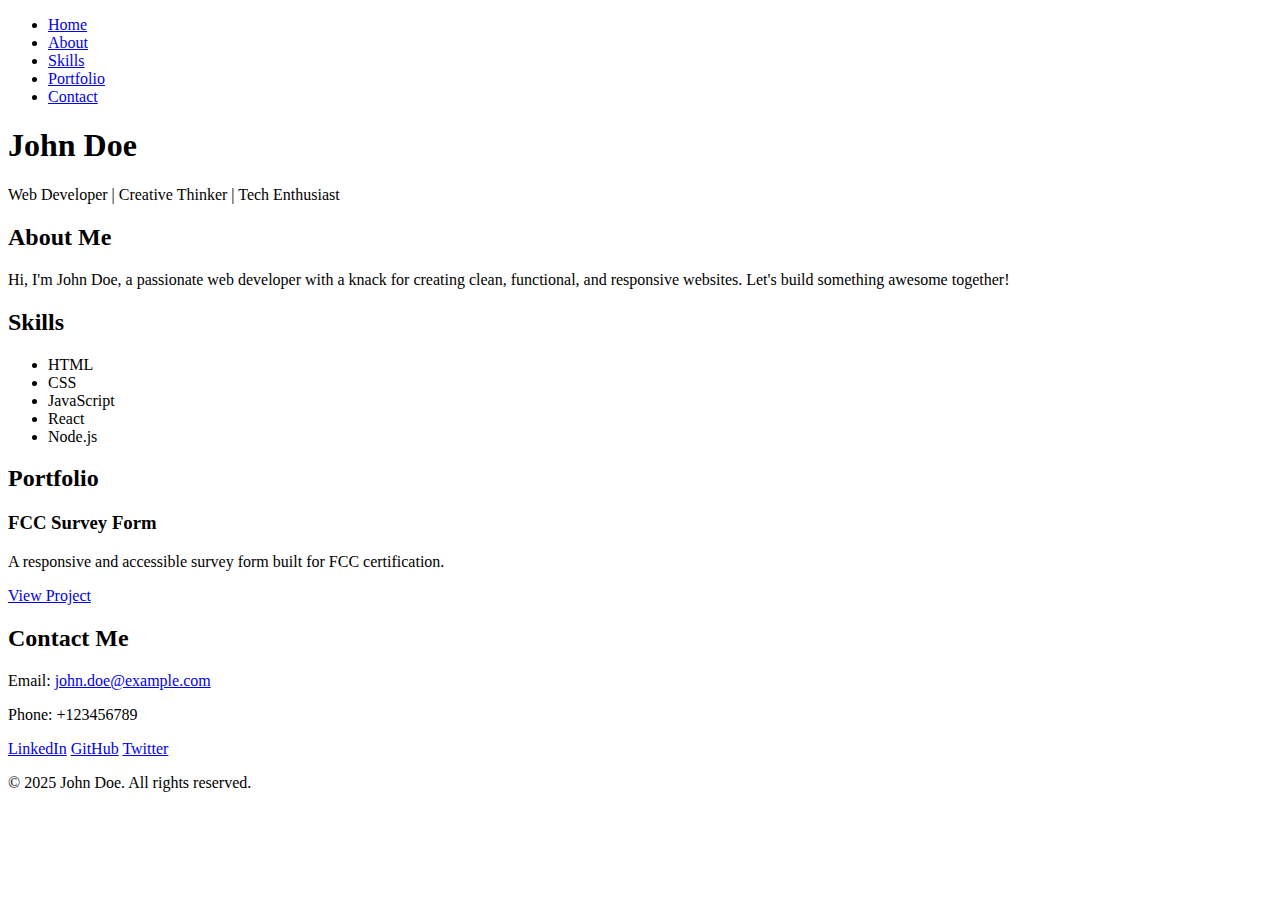
==== index.html @ 7dffb831 "Create index.html" ====
<!DOCTYPE html>
<html lang="en">
  <head>
    <meta charset="UTF-8">
    <meta name="viewport" content="width=device-width, initial-scale=1.0">
    <title>My Portfolio</title>
    <link rel="stylesheet" href="style.css">
  </head>
  <body>
    <!-- Navigation Bar -->
    <nav>
      <ul>
        <li><a href="#home">Home</a></li>
        <li><a href="#about">About</a></li>
        <li><a href="#skills">Skills</a></li>
        <li><a href="#portfolio">Portfolio</a></li>
        <li><a href="#contact">Contact</a></li>
      </ul>
    </nav>

    <!-- Header Section -->
    <header id="home">
      <h1>John Doe</h1>
      <p>Web Developer | Creative Thinker | Tech Enthusiast</p>
    </header>

    <!-- About Section -->
    <section id="about">
      <h2>About Me</h2>
      <p>
        Hi, I'm John Doe, a passionate web developer with a knack for creating clean,
        functional, and responsive websites. Let's build something awesome together!
      </p>
    </section>

    <!-- Skills Section -->
    <section id="skills">
      <h2>Skills</h2>
      <ul>
        <li>HTML</li>
        <li>CSS</li>
        <li>JavaScript</li>
        <li>React</li>
        <li>Node.js</li>
      </ul>
    </section>

    <!-- Portfolio Section -->
    <section id="portfolio">
      <h2>Portfolio</h2>
      <div class="project">
        <h3>FCC Survey Form</h3>
        <p>A responsive and accessible survey form built for FCC certification.</p>
        <a href="https://example.com" target="_blank">View Project</a>
      </div>
    </section>

    <!-- Contact Section -->
    <section id="contact">
      <h2>Contact Me</h2>
      <p>Email: <a href="mailto:john.doe@example.com">john.doe@example.com</a></p>
      <p>Phone: +123456789</p>
      <div class="social-links">
        <a href="https://linkedin.com/in/johndoe" target="_blank">LinkedIn</a>
        <a href="https://github.com/johndoe" target="_blank">GitHub</a>
        <a href="https://twitter.com/johndoe" target="_blank">Twitter</a>
      </div>
    </section>

    <!-- Footer -->
    <footer>
      <p>&copy; 2025 John Doe. All rights reserved.</p>
    </footer>
  </body>
</html>
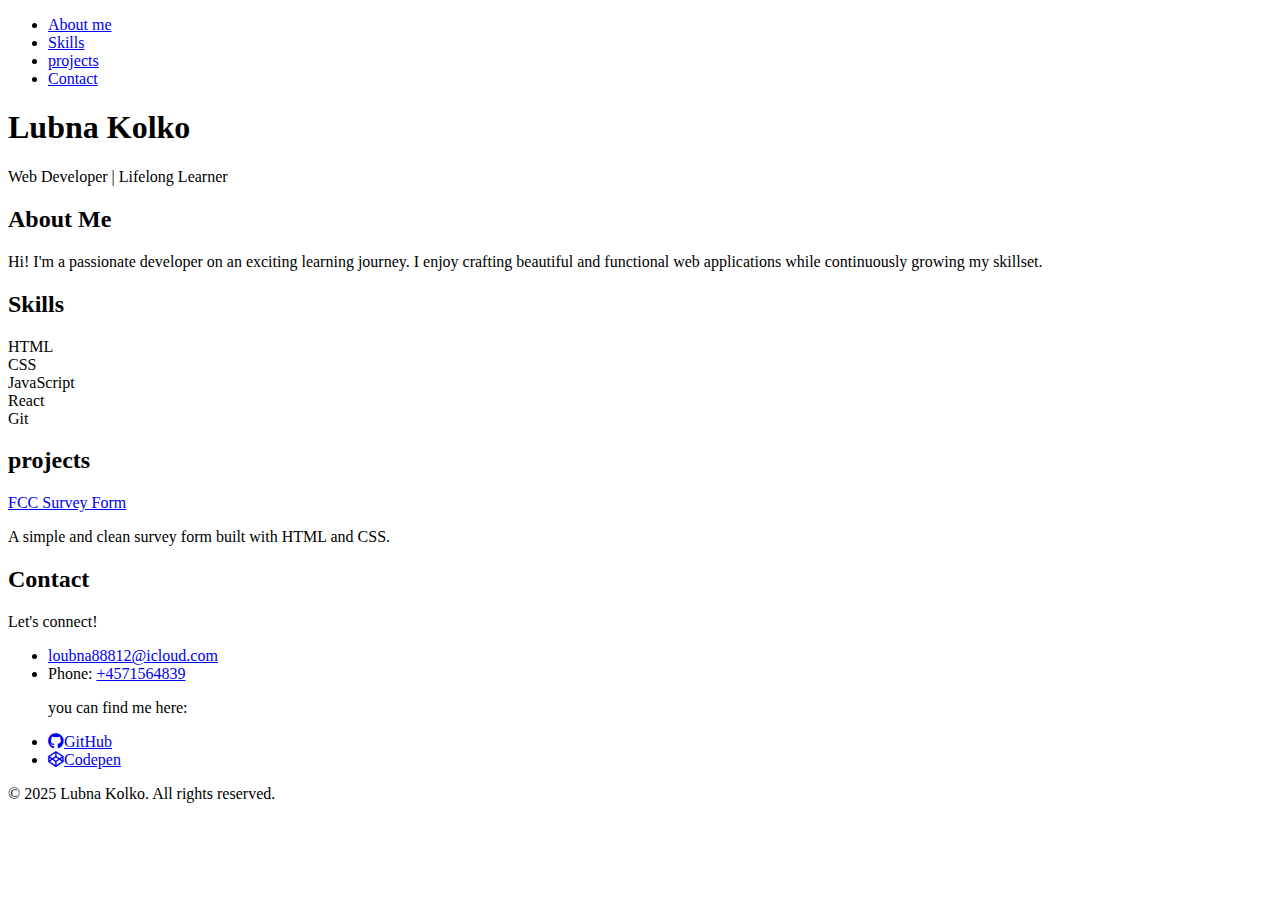
==== commit 493c7b4d: "Update index.html" ====
--- a/index.html
+++ b/index.html
@@ -1,75 +1,69 @@
 <!DOCTYPE html>
 <html lang="en">
-  <head>
+<head>
     <meta charset="UTF-8">
     <meta name="viewport" content="width=device-width, initial-scale=1.0">
-    <title>My Portfolio</title>
-    <link rel="stylesheet" href="style.css">
-  </head>
-  <body>
-    <!-- Navigation Bar -->
-    <nav>
-      <ul>
-        <li><a href="#home">Home</a></li>
-        <li><a href="#about">About</a></li>
-        <li><a href="#skills">Skills</a></li>
-        <li><a href="#portfolio">Portfolio</a></li>
-        <li><a href="#contact">Contact</a></li>
-      </ul>
-    </nav>
+    <title>Developer Portfolio</title>
+    <link rel="stylesheet" href="styles.css">
+<link href="https://cdnjs.cloudflare.com/ajax/libs/font-awesome/6.0.0-beta3/css/all.min.css" rel="stylesheet">
+</head>
+<body>
+        <nav>
+            <ul>
+                <li><a href="#about">About me</a></li>
+                <li><a href="#skills">Skills</a></li>
+                <li><a href="#projects">projects</a></li>
+                <li><a href="#contact">Contact</a></li>
+            </ul>
+        </nav>
 
-    <!-- Header Section -->
-    <header id="home">
-      <h1>John Doe</h1>
-      <p>Web Developer | Creative Thinker | Tech Enthusiast</p>
+<header id="home">
+        <div class="header-content">
+            <h1 class="animated-text">Lubna Kolko</h1>
+            <p>Web Developer | Lifelong Learner</p>
+        </div>
     </header>
 
-    <!-- About Section -->
     <section id="about">
-      <h2>About Me</h2>
-      <p>
-        Hi, I'm John Doe, a passionate web developer with a knack for creating clean,
-        functional, and responsive websites. Let's build something awesome together!
-      </p>
+        <h2>About Me</h2>
+        <p>Hi! I'm a passionate developer on an exciting learning journey. I enjoy crafting beautiful and functional web applications while continuously growing my skillset.</p>
     </section>
 
-    <!-- Skills Section -->
     <section id="skills">
-      <h2>Skills</h2>
-      <ul>
-        <li>HTML</li>
-        <li>CSS</li>
-        <li>JavaScript</li>
-        <li>React</li>
-        <li>Node.js</li>
-      </ul>
+        <h2>Skills</h2>
+        <div class="skills-bubble">
+    <div class="bubble">HTML</div>
+    <div class="bubble">CSS</div>
+    <div class="bubble">JavaScript</div>
+    <div class="bubble">React</div>
+    <div class="bubble">Git</div>
+</div>
     </section>
 
-    <!-- Portfolio Section -->
-    <section id="portfolio">
-      <h2>Portfolio</h2>
-      <div class="project">
-        <h3>FCC Survey Form</h3>
-        <p>A responsive and accessible survey form built for FCC certification.</p>
-        <a href="https://example.com" target="_blank">View Project</a>
-      </div>
+<section id="projects">
+    <h2>projects</h2>
+ <div class="projects">
+            <a href="https://www.freecodecamp.org/learn/2022/responsive-web-design/build-a-survey-form-project/build-a-survey-form">FCC Survey Form </a>
+            <p>A simple and clean survey form built with HTML and CSS.</p>       
+        </div>
+  </section>
+
+    <section id="contact">
+        <h2>Contact</h2>
+        <p>Let's connect!</p>
+
+        <ul>
+            <li><a href="mailto:loubna88812@icloud.com">loubna88812@icloud.com</a></li>
+<li>Phone: <a href="tel:+4571564839">+4571564839</a></li>
+ <p>you can find me here:</p>
+            <li><a href="https://github.com/Lubnakolko" target="_blank"><i class="fab fa-github"></i>GitHub</a></li>
+      
+          <li><a href="https://codepen.io/LubnaKolko" target="_blank"><i class="fab fa-codepen"></i>Codepen</a></li>
+        </ul>
     </section>
 
-    <!-- Contact Section -->
-    <section id="contact">
-      <h2>Contact Me</h2>
-      <p>Email: <a href="mailto:john.doe@example.com">john.doe@example.com</a></p>
-      <p>Phone: +123456789</p>
-      <div class="social-links">
-        <a href="https://linkedin.com/in/johndoe" target="_blank">LinkedIn</a>
-        <a href="https://github.com/johndoe" target="_blank">GitHub</a>
-        <a href="https://twitter.com/johndoe" target="_blank">Twitter</a>
-      </div>
-    </section>
-
-    <!-- Footer -->
     <footer>
-      <p>&copy; 2025 John Doe. All rights reserved.</p>
+        <p>© 2025 Lubna Kolko. All rights reserved.</p>
     </footer>
-  </body>
+</body>
 </html>
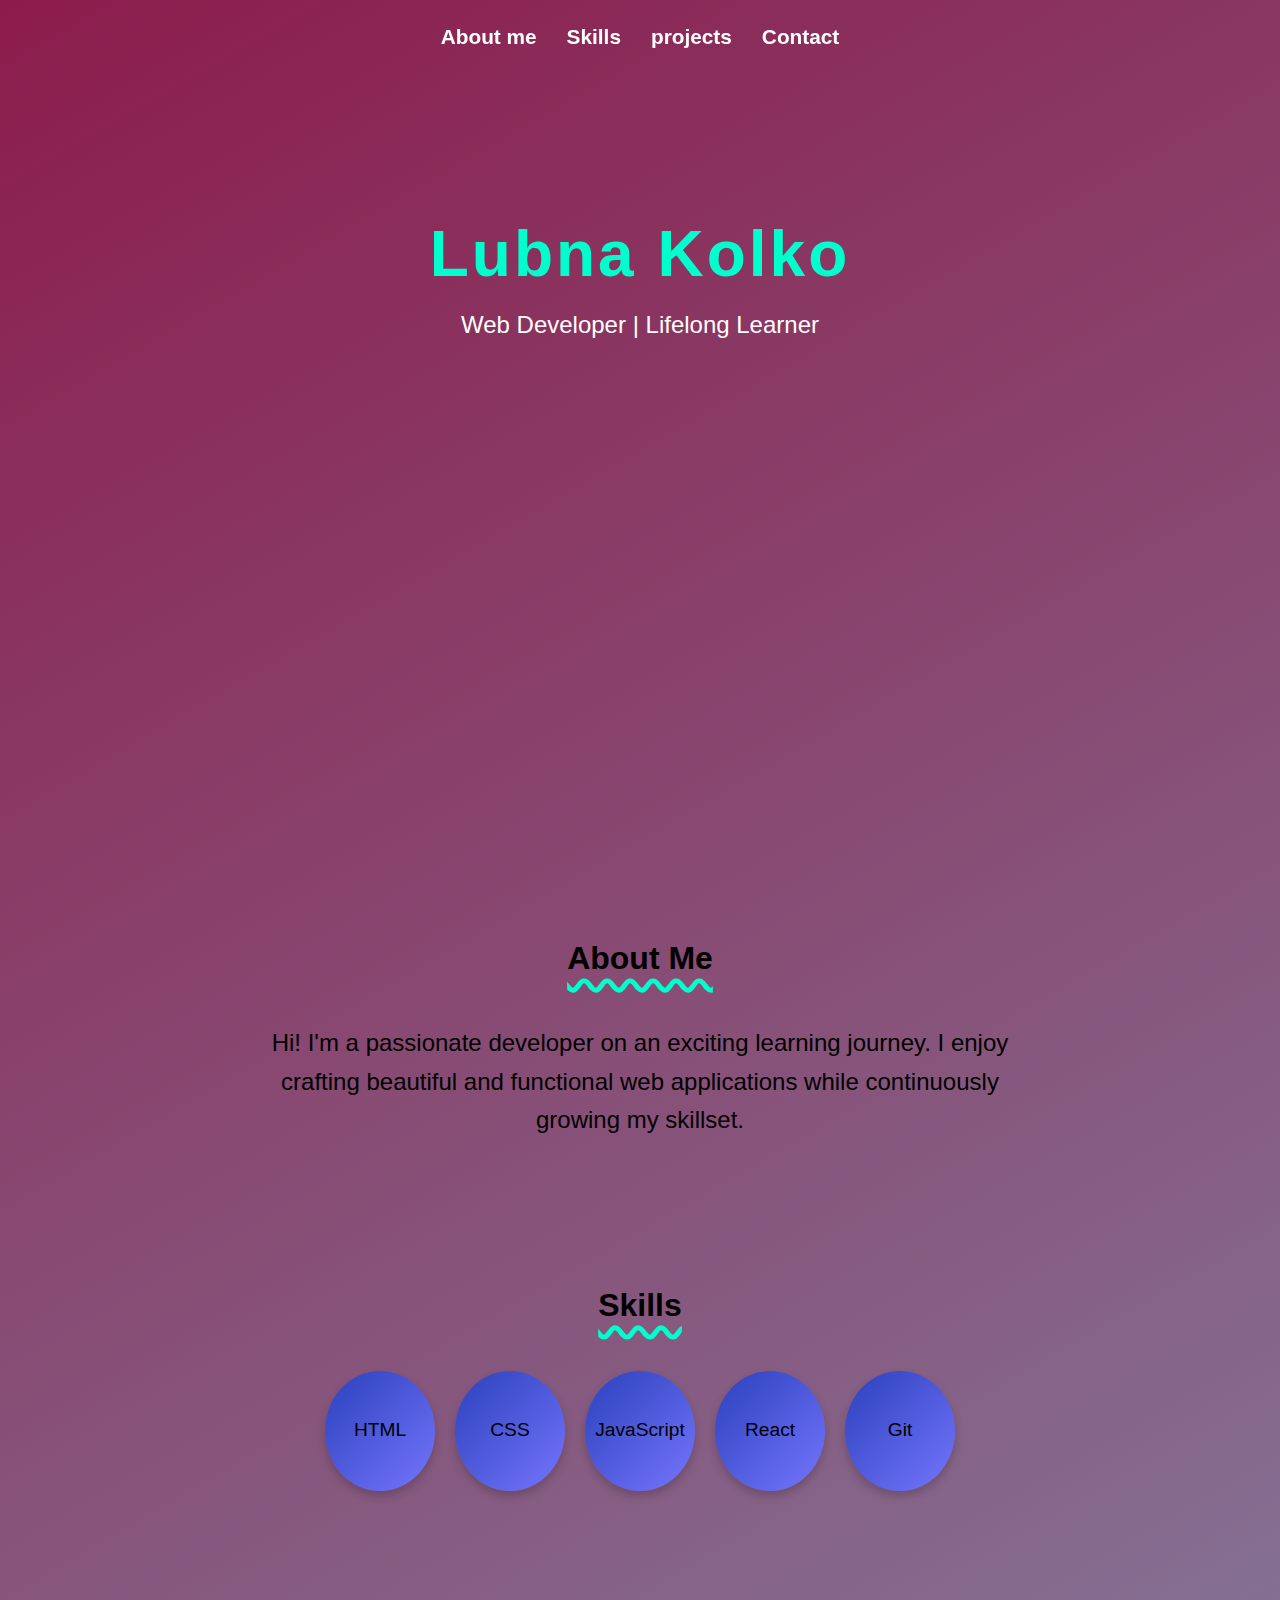
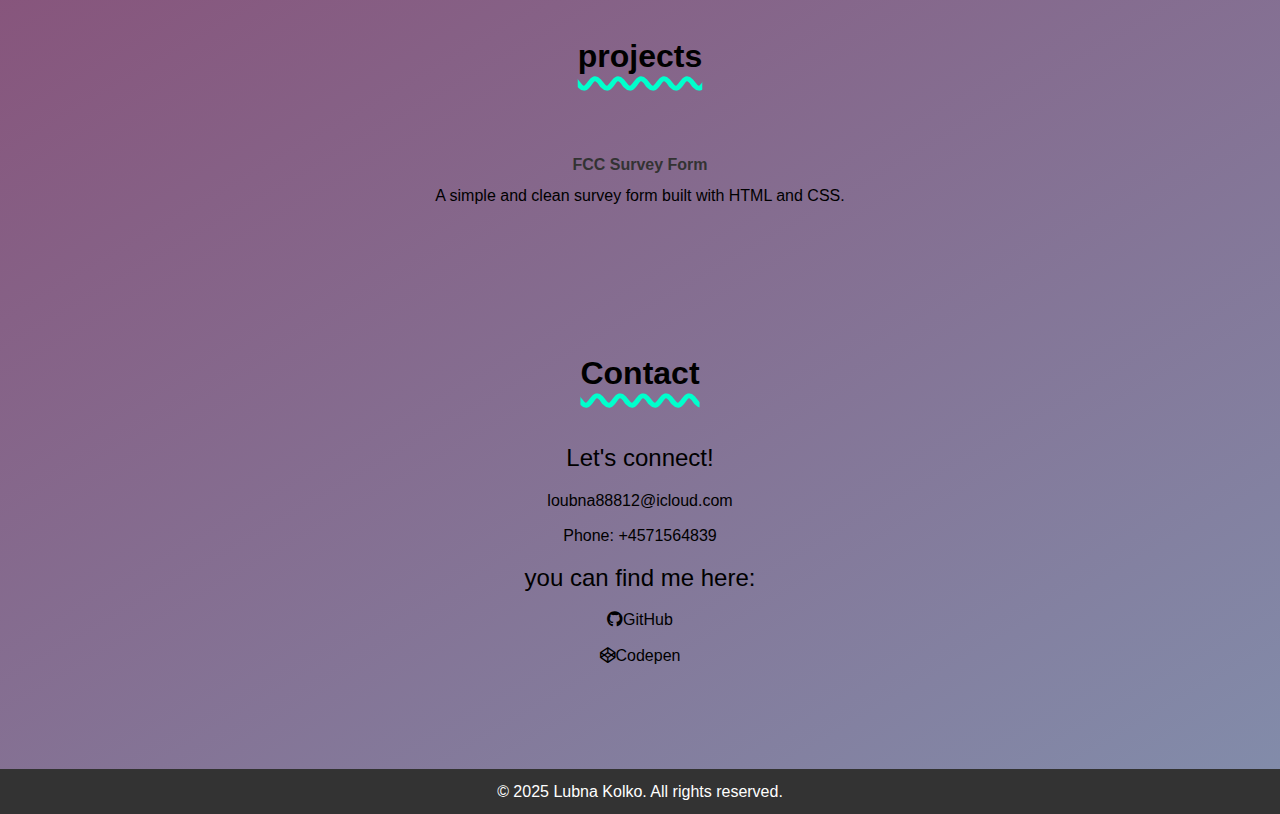
==== commit 4e160a39: "Update index.html" ====
--- a/styles.css
+++ b/styles.css
@@ -0,0 +1,128 @@
+* {
+    margin: 0;
+    padding: 0;
+    box-sizing: border-box;
+}
+html {
+    scroll-behavior: smooth;
+}
+body {
+    font-family: 'Arial';
+    line-height: 1.6;  background: linear-gradient(150deg, #8c1c4c, #828dab);}
+
+header {
+    background: linear-linear-gradient(135deg, #1f1c2c, #928dab); height: 90vh;
+    color: white;
+    text-align: center;
+    padding: 90px 40px;}
+.header-content {
+    margin-top: 60px;
+    text-align: center;}
+
+.animated-text {
+  font-size: 4rem;
+  font-weight: bold; letter-spacing: 3px;
+  animation: fadeIn 9s ease-in-out infinite, moveUp 9s ease-in-out; color: #00ffcc;}
+@keyframes fadeIn {
+  from {
+    opacity: 0.1;}
+  to {opacity: 1;}}
+
+header p {
+    font-size: 1.5rem; color: #fefefe}
+nav {
+    position: sticky;
+    top: 0;
+    z-index: 1000;}
+
+nav ul {
+    display: flex;
+    justify-content: center;
+    list-style: none; margin-top: 20px}
+
+nav ul li {
+    margin: 0 15px;}
+
+nav ul li a {
+    color: white;font-weight: bold;
+    text-decoration: none; 
+    font-size: 1.3rem; transition: color 0.10s ease; text-align:center; transition: color 0.3s }
+
+nav ul a:hover{color:#00ffcc; }
+nav ul li a:hover {
+    text-decoration: underline;}
+
+section {
+    padding: 70px 20px;
+    max-width: 800px;
+    margin: auto;
+    text-align: center;}
+
+h2 {
+    font-size: 2rem;text-decoration: underline wavy #00ffcc 5px; text-underline-offset: 10px;
+margin-bottom: 40px;font-weight:bold; color:black}
+section p {font-size: 1.5rem}
+.skills-bubble {
+    display: flex;
+    flex-wrap: wrap;
+    justify-content: center;
+    gap: 20px;}
+
+.bubble {
+    width: 110px;
+    height: 120px;
+    border-radius: 50%;
+    background: linear-gradient(135deg, #2a41bc, #7575fc);
+    display: flex;
+    align-items: center;
+    justify-content: center;
+    font-size: 1.2rem;
+    text-align: center;
+    box-shadow: 0 5px 10px rgba(0, 0, 0, 0.2);
+    transition: transform 0.3s, box-shadow 0.3s;}
+
+.bubble:hover {
+    transform: scale(1.2);
+    box-shadow: 0 10px 20px rgba(0, 0, 0, 0.3);
+}
+
+
+.projects {
+    margin-top: 70px;
+}
+.projects a {color: #333;
+    text-decoration: none;
+    font-weight: bold;font-size: 1rem}
+
+.projects a:hover {
+    text-decoration: underline; }
+
+.projects p {
+    margin-top: 5px;
+    font-size: 1rem;}
+
+#contact ul {
+    list-style: none;
+    padding: 0;
+}
+#contact ul li {
+    margin: 10px 0;
+}
+#contact ul li a {
+    color: black;
+    text-decoration: none;
+}
+#contact ul li a:hover {
+    text-decoration: underline;}
+
+
+footer {
+    background: #333;
+    color: white;
+    text-align: center;
+    padding: 10px 0;
+    margin-top: 20px;
+}
+
+@media (max-width: 768px) 
+
